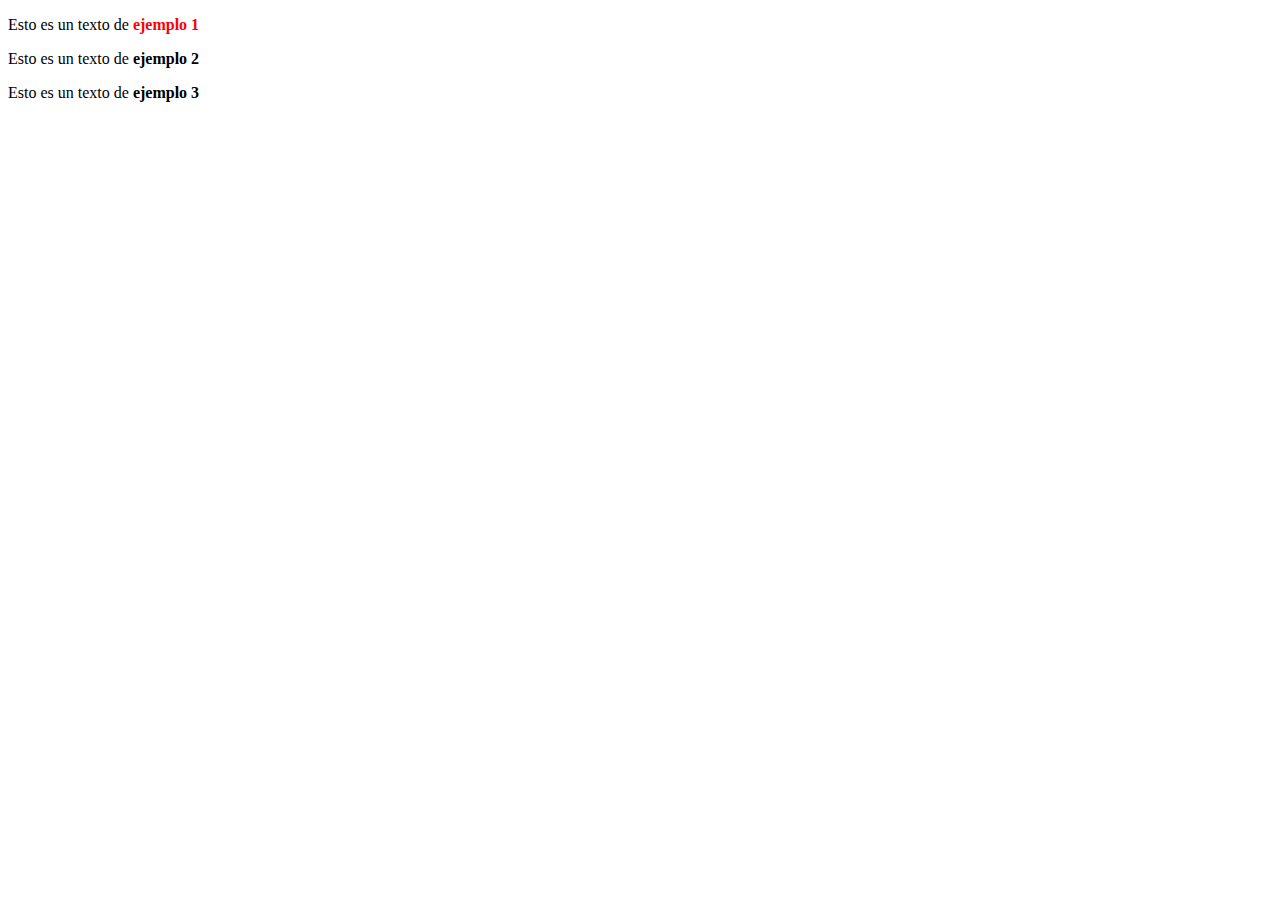
==== index.html @ 29dd7cd6 "Selector descendiente" ====
<!DOCTYPE html>

<html>

<head>
	<title>lab5.html</title>
	<link rel="stylesheet" href="formato.css">

</head>
<body>
	<p id="pa1"> Esto es un texto de <b>ejemplo 1</b></p>
	<p> Esto es un texto de <b>ejemplo 2</b></p>
	<p> Esto es un texto de <b>ejemplo 3</b></p>
</body>
</html>
---- formato.css ----
#pa1 b{color: red;}
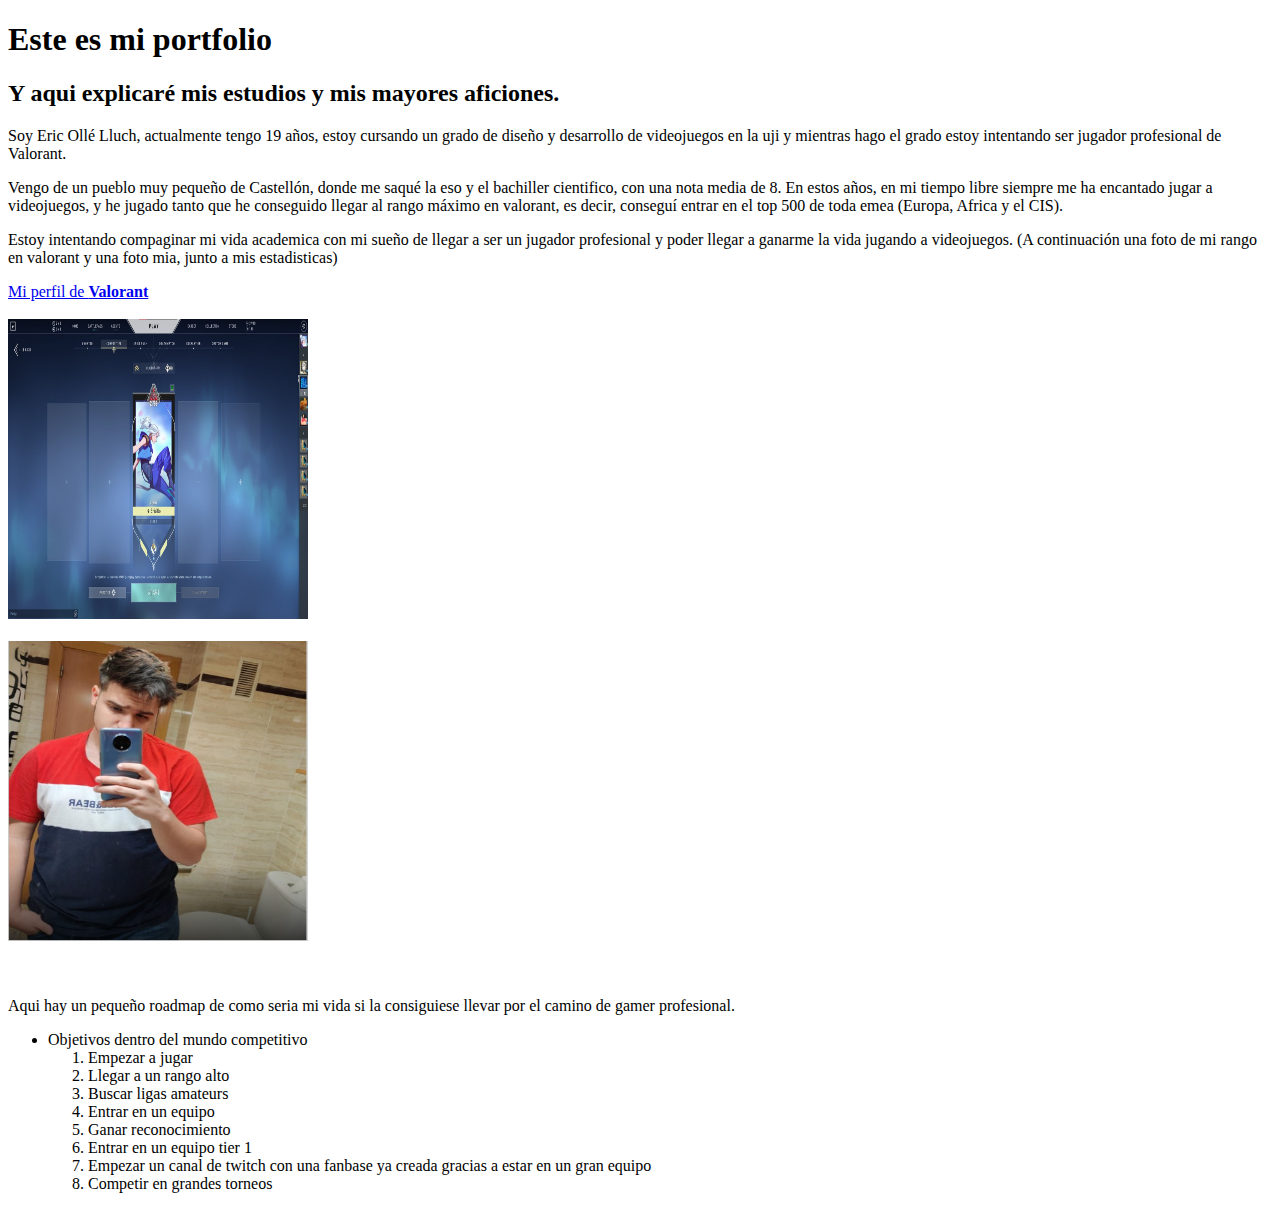
==== commit 00a09b13: "Portfolio" ====
--- a/index.html
+++ b/index.html
@@ -1,15 +1,54 @@
 <!DOCTYPE html>
-
 <html>
 
 <head>
-	<title>lab5.html</title>
+	
+	<title>Portfolio</title>
+	
 	<link rel="stylesheet" href="formato.css">
 
 </head>
+
 <body>
-	<p id="pa1"> Esto es un texto de <b>ejemplo 1</b></p>
-	<p> Esto es un texto de <b>ejemplo 2</b></p>
-	<p> Esto es un texto de <b>ejemplo 3</b></p>
+	<div id="Titulos y foto">
+		<h1>Este es mi portfolio</h1>
+		<h2>Y aqui explicaré mis estudios y mis mayores aficiones.</h2>
+	
+		<p id=yo> Soy Eric Ollé Lluch, actualmente tengo 19 años, estoy cursando un grado de diseño y desarrollo de videojuegos en la uji y mientras hago el grado estoy intentando ser jugador profesional de Valorant. </p>
+		<p> Vengo de un pueblo muy pequeño de Castellón, donde me saqué la eso y el bachiller cientifico, con una nota media de 8. En estos años, en mi tiempo libre siempre me ha encantado jugar a videojuegos, y he jugado tanto que he conseguido llegar al rango máximo en valorant, es decir, conseguí entrar en el top 500 de toda emea (Europa, Africa y el CIS).</p>
+		<p> Estoy intentando compaginar mi vida academica con mi sueño de llegar a ser un jugador profesional y poder llegar a ganarme la vida jugando a videojuegos. (A continuación una foto de mi rango en valorant y una foto mia, junto a mis estadisticas)</p>
+		<a href="https://tracker.gg/valorant/profile/riot/DNT%20Erizillo%23DONUT/overview"> Mi perfil de <b> Valorant </b> </a>
+		
+		<br><br>
+		
+		<img src="Radiant.jpeg" height="300px" width="300px"/>
+		
+		<br><br>
+		
+		<img src="Yo.png" height="300px" width="300px"/>
+	</div>
+	
+	
+	<br><br>
+	
+	
+	<div id="texto">
+	
+		<p>Aqui hay un pequeño roadmap de como seria mi vida si la consiguiese llevar por el camino de gamer profesional.</p>
+		<ul>
+			<li>Objetivos dentro del mundo competitivo</li>
+			<ol>
+		
+				<li>Empezar a jugar</li>
+				<li>Llegar a un rango alto</li>
+				<li>Buscar ligas amateurs</li>
+				<li>Entrar en un equipo</li>
+				<li>Ganar reconocimiento</li>
+				<li>Entrar en un equipo tier 1</li>
+				<li>Empezar un canal de twitch con una fanbase ya creada gracias a estar en un gran equipo</li>
+				<li>Competir en grandes torneos</li>
+			</ol>
+		</ul>
+	</div>
 </body>
-</html>
+</html>--- a/formato.css
+++ b/formato.css
@@ -1,3 +1,2 @@
-#pa1 b{color: red;}
-
-
+#yo {style="color: #1d1778; background-color: yellow; border-style: solid;}
+b {style="color: red;}
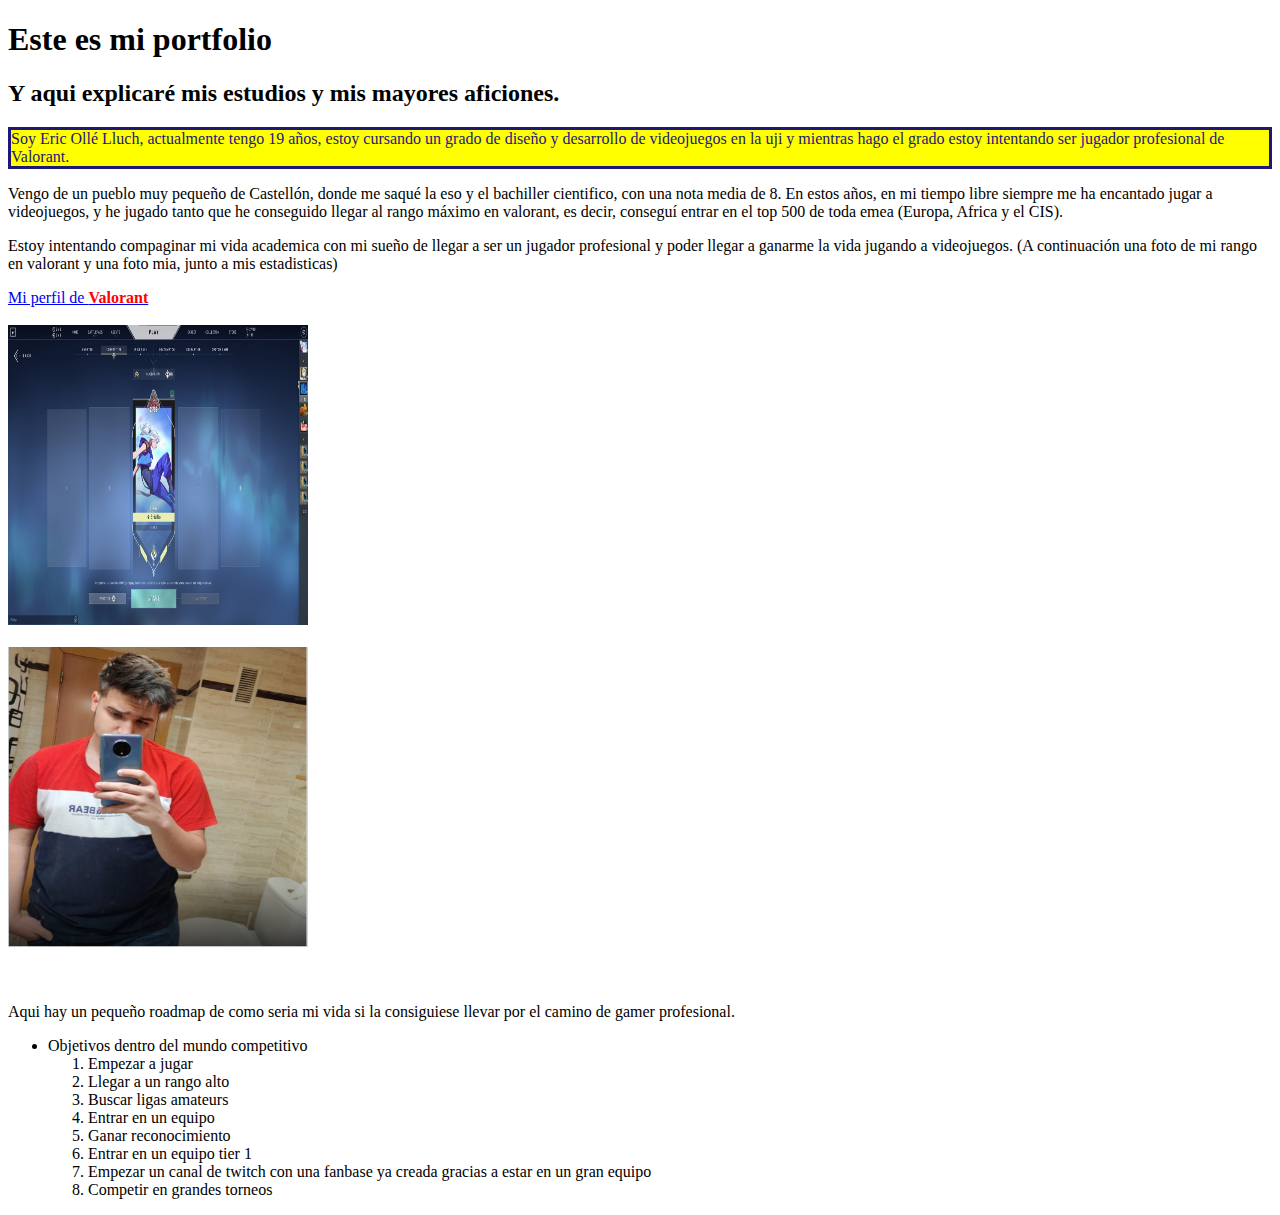
==== commit 30256b62: "Portfolio" ====
--- a/index.html
+++ b/index.html
@@ -17,7 +17,7 @@
 		<p id=yo> Soy Eric Ollé Lluch, actualmente tengo 19 años, estoy cursando un grado de diseño y desarrollo de videojuegos en la uji y mientras hago el grado estoy intentando ser jugador profesional de Valorant. </p>
 		<p> Vengo de un pueblo muy pequeño de Castellón, donde me saqué la eso y el bachiller cientifico, con una nota media de 8. En estos años, en mi tiempo libre siempre me ha encantado jugar a videojuegos, y he jugado tanto que he conseguido llegar al rango máximo en valorant, es decir, conseguí entrar en el top 500 de toda emea (Europa, Africa y el CIS).</p>
 		<p> Estoy intentando compaginar mi vida academica con mi sueño de llegar a ser un jugador profesional y poder llegar a ganarme la vida jugando a videojuegos. (A continuación una foto de mi rango en valorant y una foto mia, junto a mis estadisticas)</p>
-		<a href="https://tracker.gg/valorant/profile/riot/DNT%20Erizillo%23DONUT/overview"> Mi perfil de <b> Valorant </b> </a>
+		<a class=link href="https://tracker.gg/valorant/profile/riot/DNT%20Erizillo%23DONUT/overview"> Mi perfil de <b> Valorant </b> </a>
 		
 		<br><br>
 		
--- a/formato.css
+++ b/formato.css
@@ -1,2 +1,2 @@
-#yo {style="color: #1d1778; background-color: yellow; border-style: solid;}
-b {style="color: red;}
+#yo {color: #1d1778; background-color: yellow; border-style: solid;}
+.link b {color: red;}
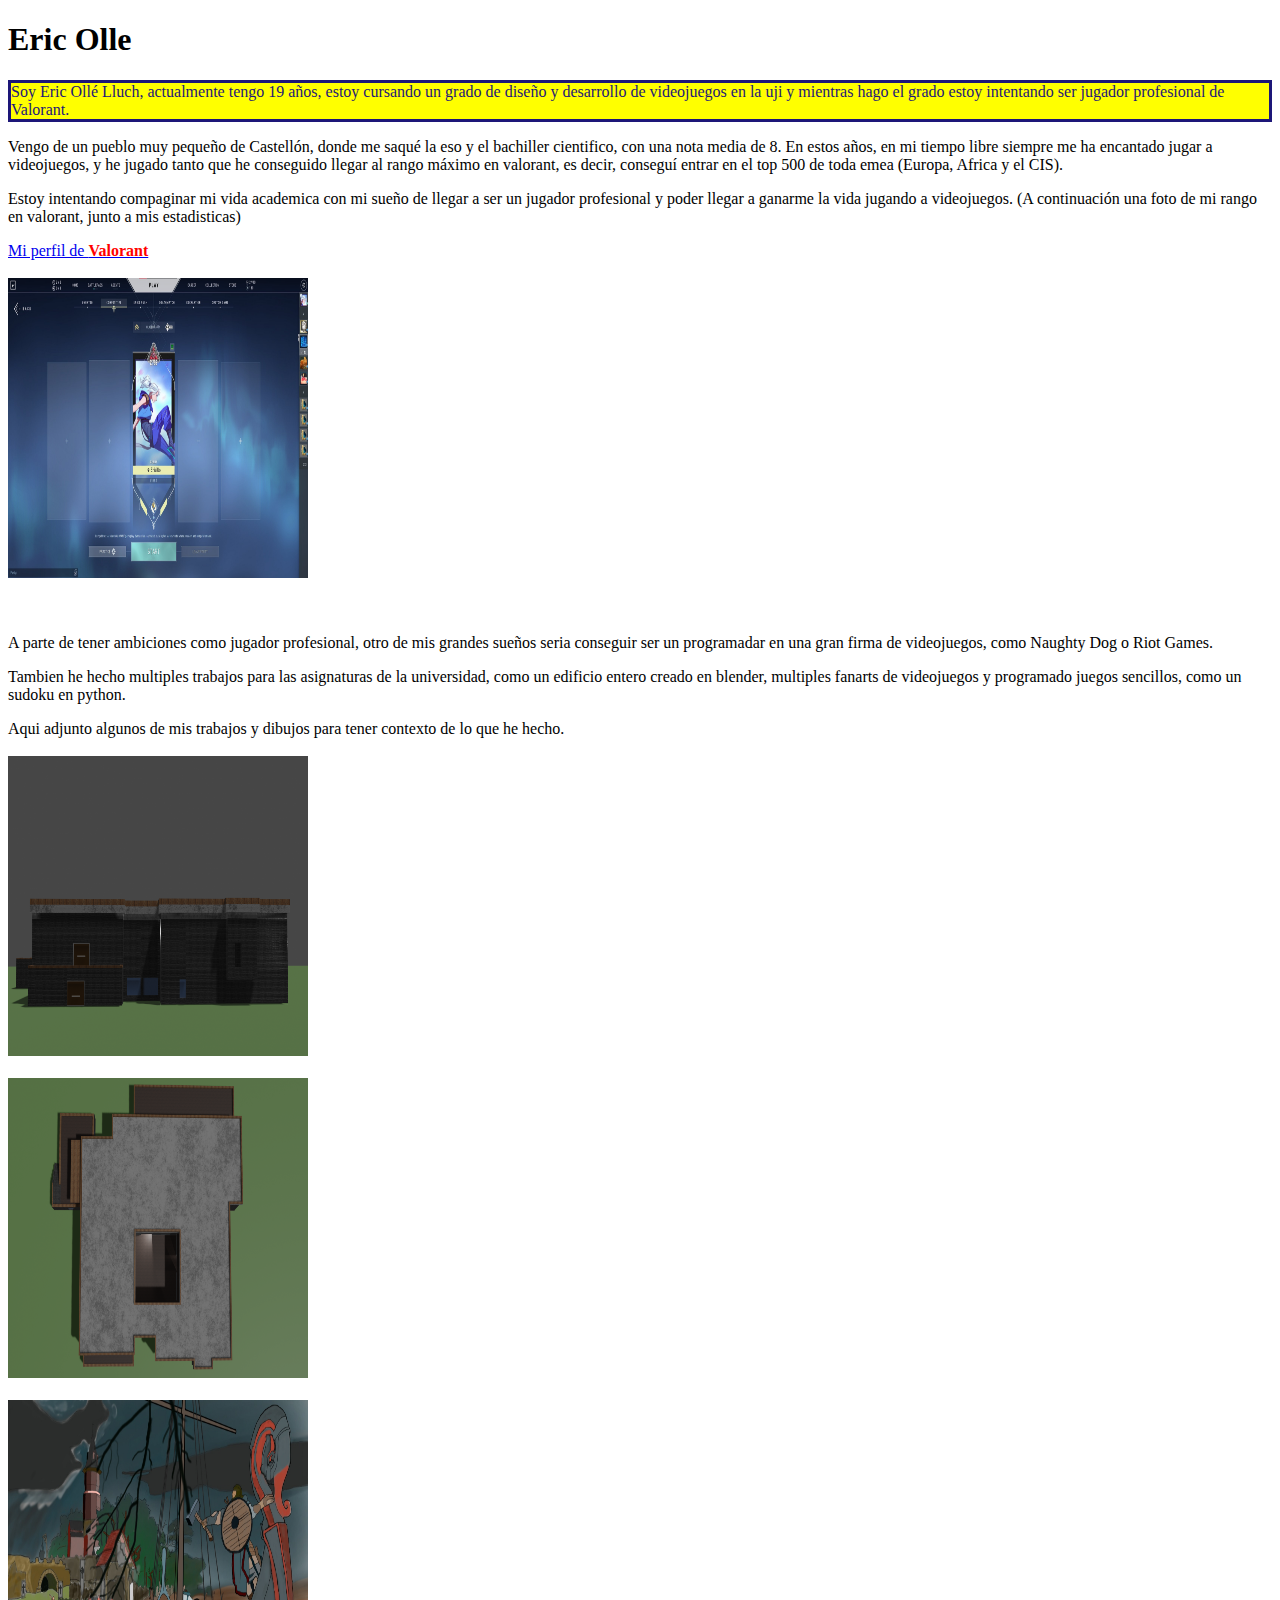
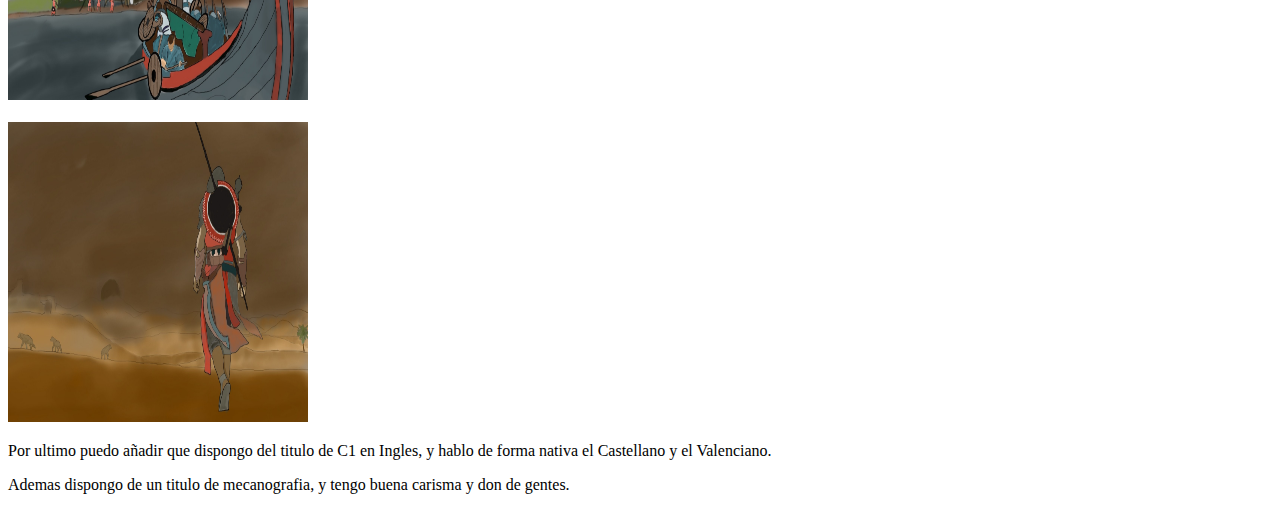
==== commit af6c964c: "Update index.html" ====
--- a/index.html
+++ b/index.html
@@ -11,21 +11,21 @@
 
 <body>
 	<div id="Titulos y foto">
-		<h1>Este es mi portfolio</h1>
-		<h2>Y aqui explicaré mis estudios y mis mayores aficiones.</h2>
+		<h1>Eric Olle</h1>
 	
 		<p id=yo> Soy Eric Ollé Lluch, actualmente tengo 19 años, estoy cursando un grado de diseño y desarrollo de videojuegos en la uji y mientras hago el grado estoy intentando ser jugador profesional de Valorant. </p>
 		<p> Vengo de un pueblo muy pequeño de Castellón, donde me saqué la eso y el bachiller cientifico, con una nota media de 8. En estos años, en mi tiempo libre siempre me ha encantado jugar a videojuegos, y he jugado tanto que he conseguido llegar al rango máximo en valorant, es decir, conseguí entrar en el top 500 de toda emea (Europa, Africa y el CIS).</p>
-		<p> Estoy intentando compaginar mi vida academica con mi sueño de llegar a ser un jugador profesional y poder llegar a ganarme la vida jugando a videojuegos. (A continuación una foto de mi rango en valorant y una foto mia, junto a mis estadisticas)</p>
+		<p> Estoy intentando compaginar mi vida academica con mi sueño de llegar a ser un jugador profesional y poder llegar a ganarme la vida jugando a videojuegos. (A continuación una foto de mi rango en valorant, junto a mis estadisticas)</p>
 		<a class=link href="https://tracker.gg/valorant/profile/riot/DNT%20Erizillo%23DONUT/overview"> Mi perfil de <b> Valorant </b> </a>
 		
 		<br><br>
 		
-		<img src="Radiant.jpeg" height="300px" width="300px"/>
+		<img src="Radiant.jpeg" height="300px" width="300px"/> 
 		
-		<br><br>
+	
 		
-		<img src="Yo.png" height="300px" width="300px"/>
+		
+
 	</div>
 	
 	
@@ -33,22 +33,28 @@
 	
 	
 	<div id="texto">
+		<p> A parte de tener ambiciones como jugador profesional, otro de mis grandes sueños seria conseguir ser un programadar en una gran firma de videojuegos, como Naughty Dog o Riot Games. </p>
+		<p> Tambien he hecho multiples trabajos para las asignaturas de la universidad, como un edificio entero creado en blender, multiples fanarts de videojuegos y programado juegos sencillos, como un sudoku en python.
+		<p> Aqui adjunto algunos de mis trabajos y dibujos para tener contexto de lo que he hecho.	
+			
+			<br><br>
+			
+	<img src="vista principal.jpg" height ="300px" width="300px"/>
 	
-		<p>Aqui hay un pequeño roadmap de como seria mi vida si la consiguiese llevar por el camino de gamer profesional.</p>
-		<ul>
-			<li>Objetivos dentro del mundo competitivo</li>
-			<ol>
-		
-				<li>Empezar a jugar</li>
-				<li>Llegar a un rango alto</li>
-				<li>Buscar ligas amateurs</li>
-				<li>Entrar en un equipo</li>
-				<li>Ganar reconocimiento</li>
-				<li>Entrar en un equipo tier 1</li>
-				<li>Empezar un canal de twitch con una fanbase ya creada gracias a estar en un gran equipo</li>
-				<li>Competir en grandes torneos</li>
-			</ol>
-		</ul>
-	</div>
-</body>
-</html>+			<br><br>
+			
+	<img src="vista superior.jpg" height ="300px" width="300px"/>
+	
+			<br><br>
+			
+	<img src="Fanart1.jpeg" height ="300px" width="300px"/>
+			
+			<br><br>
+			
+	<img src="Fanart2.jpeg" height ="300px" width="300px"/>
+	
+			
+	<div id="cualidades +">
+	
+	<p>Por ultimo puedo añadir que dispongo del titulo de C1 en Ingles, y hablo de forma nativa el Castellano y el Valenciano. </p>
+	<p>Ademas dispongo de un titulo de mecanografia, y tengo buena carisma y don de gentes.<p>
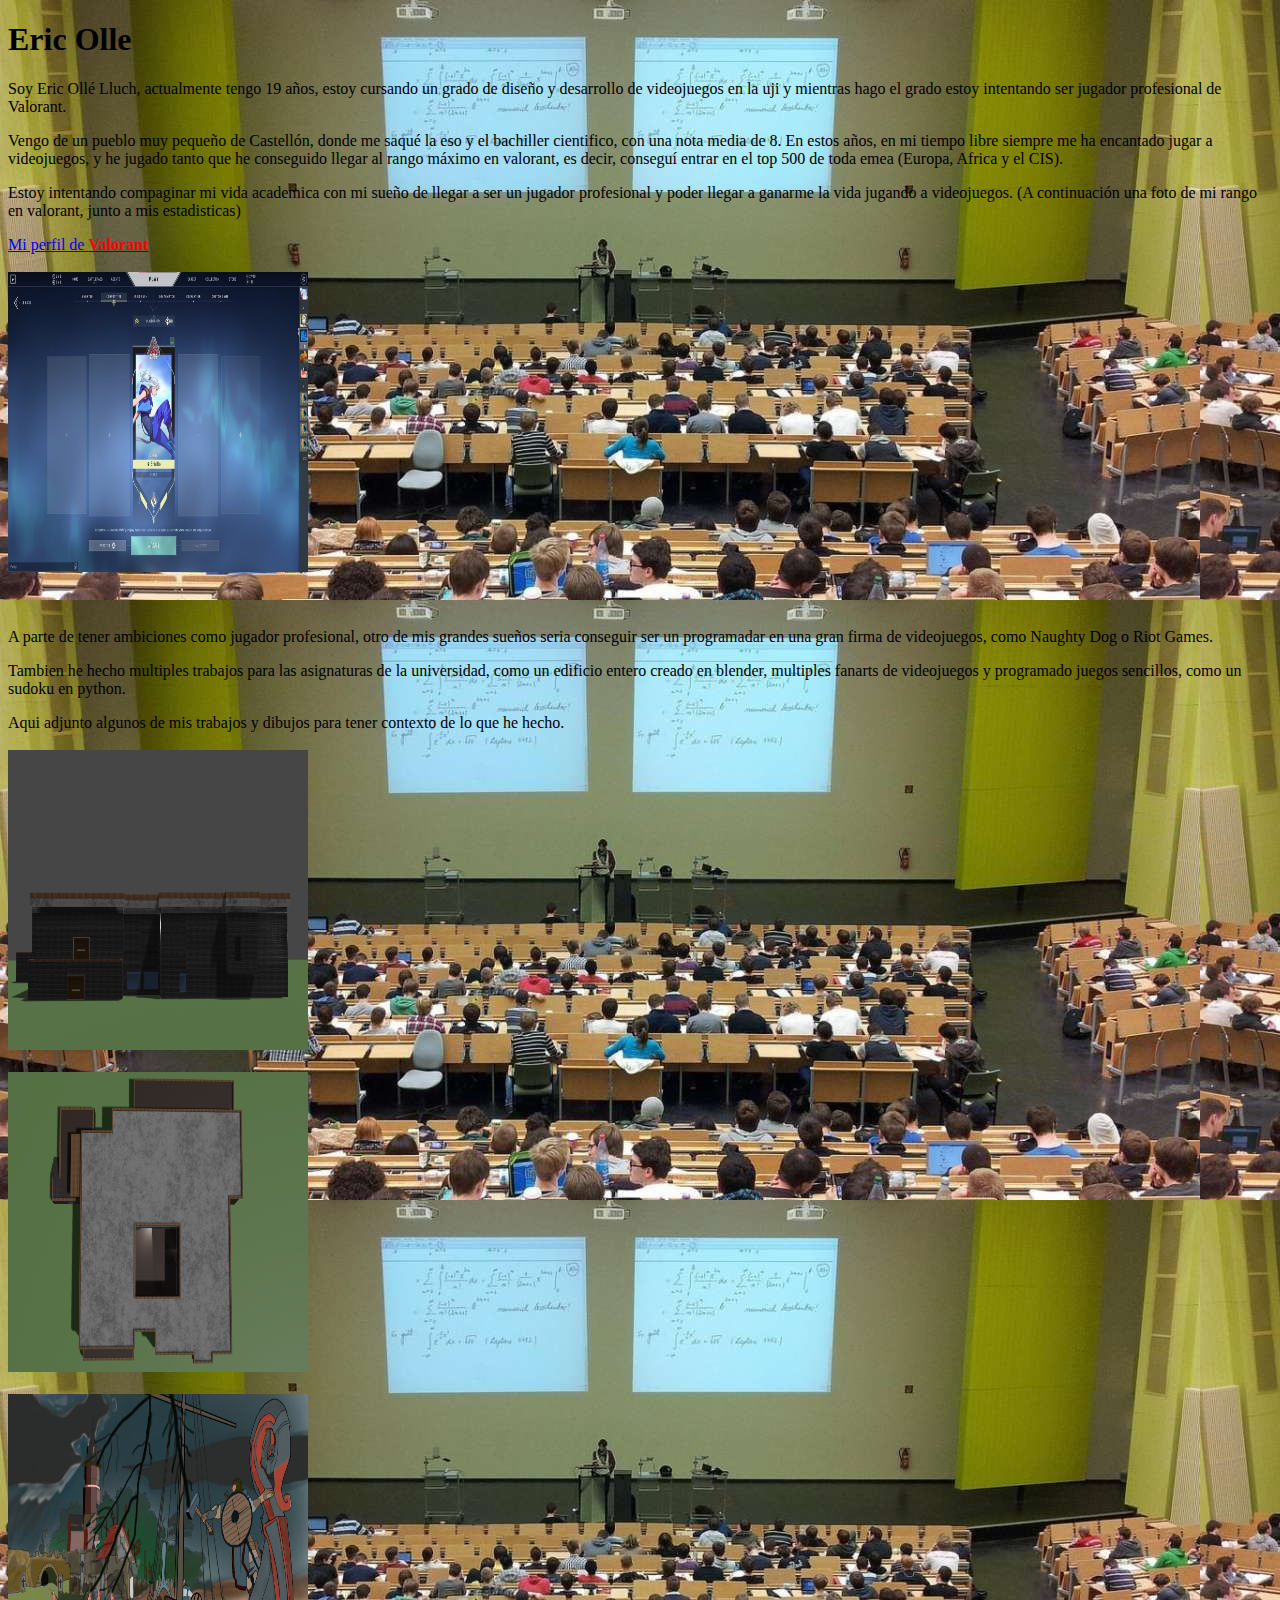
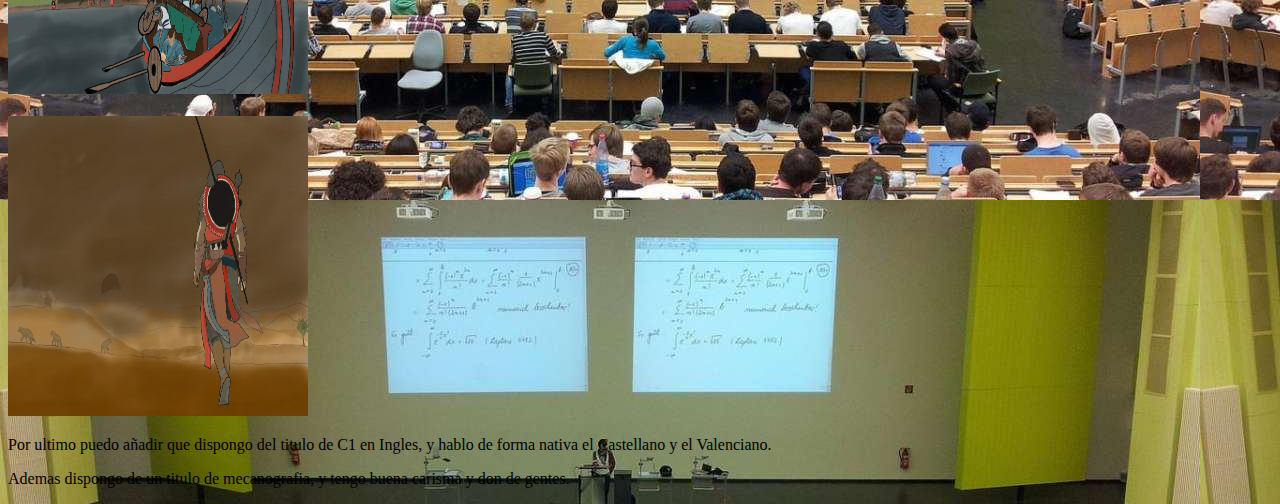
==== commit dede5b2b: "Update index.html" ====
--- a/index.html
+++ b/index.html
@@ -9,7 +9,7 @@
 
 </head>
 
-<body>
+<body id=fondo>
 	<div id="Titulos y foto">
 		<h1>Eric Olle</h1>
 	
@@ -58,3 +58,6 @@
 	
 	<p>Por ultimo puedo añadir que dispongo del titulo de C1 en Ingles, y hablo de forma nativa el Castellano y el Valenciano. </p>
 	<p>Ademas dispongo de un titulo de mecanografia, y tengo buena carisma y don de gentes.<p>
+	
+		
+  </body>
--- a/formato.css
+++ b/formato.css
@@ -1,2 +1,7 @@
-#yo {color: #1d1778; background-color: yellow; border-style: solid;}
+
+#fondo {
+  background-image: url("Imagen fondo.jpg");
+  opacity = 0.4
+  filter: alpha(opacity=50);
+}
 .link b {color: red;}
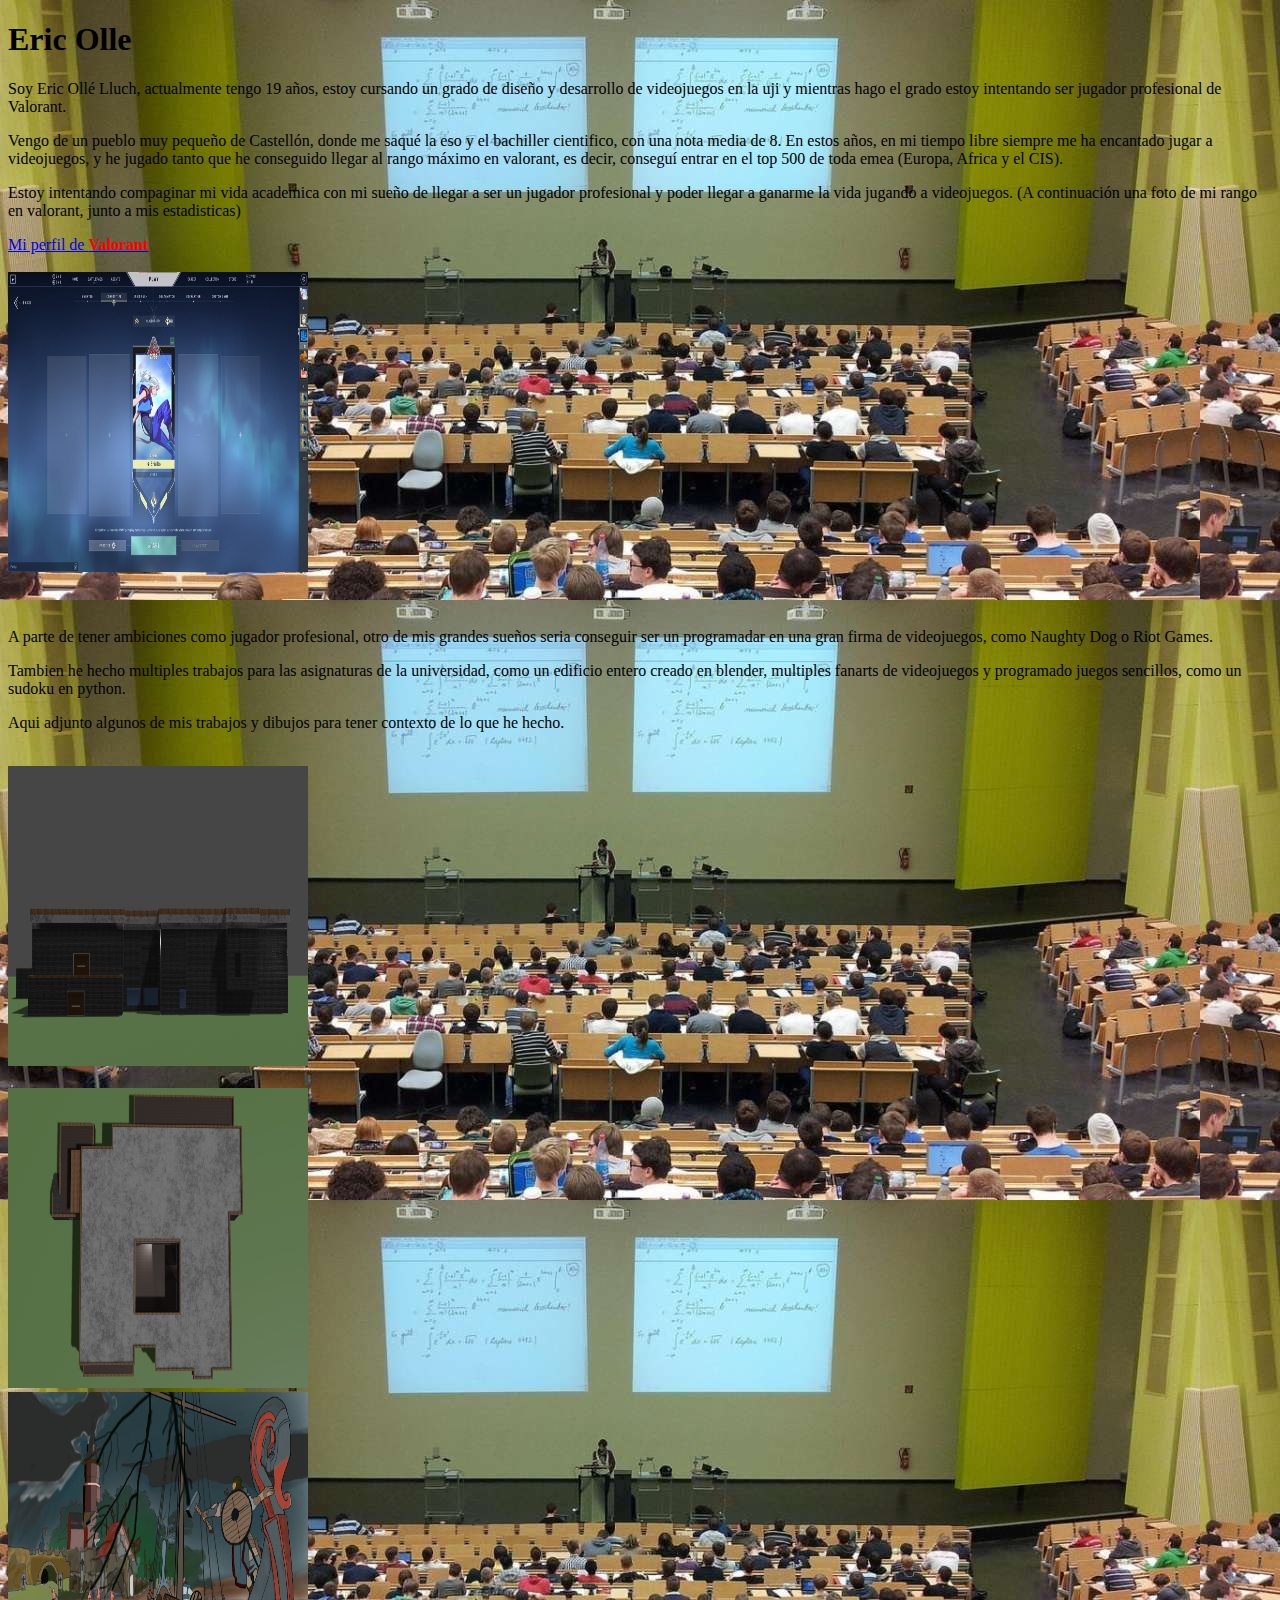
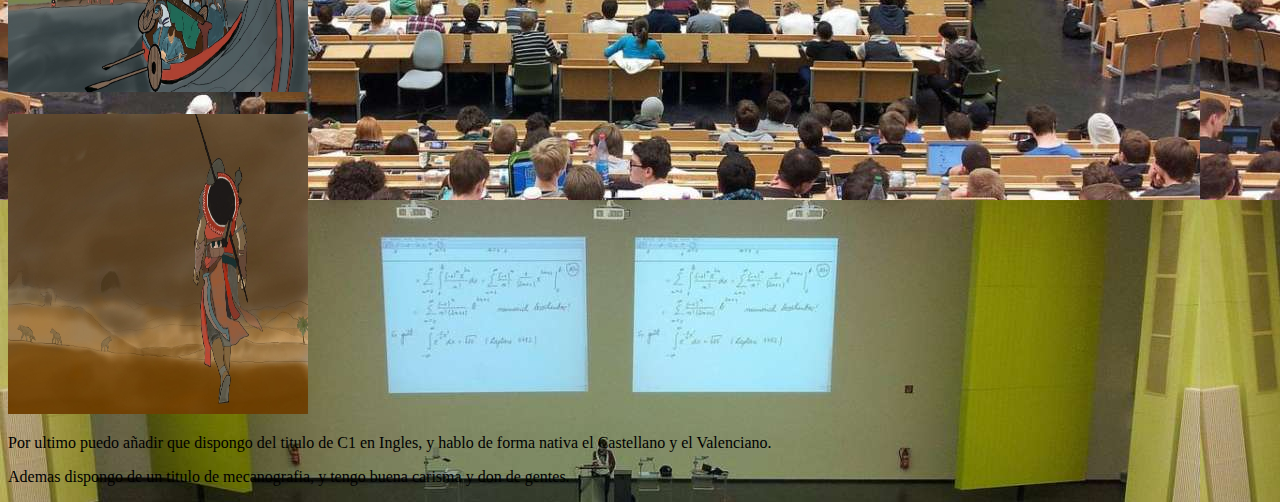
==== commit 8e797b77: "Update index.html" ====
--- a/index.html
+++ b/index.html
@@ -39,19 +39,25 @@
 			
 			<br><br>
 			
-	<img src="vista principal.jpg" height ="300px" width="300px"/>
+	<div id="Edificio">
+			
+		<img src="vista principal.jpg" height ="300px" width="300px"/>
 	
-			<br><br>
+		<br><br>
 			
-	<img src="vista superior.jpg" height ="300px" width="300px"/>
+		<img src="vista superior.jpg" height ="300px" width="300px"/>
 	
-			<br><br>
+	</div>
+	
+	<div id="Fanarts">
 			
-	<img src="Fanart1.jpeg" height ="300px" width="300px"/>
+		<img src="Fanart1.jpeg" height ="300px" width="300px"/>
 			
 			<br><br>
 			
-	<img src="Fanart2.jpeg" height ="300px" width="300px"/>
+		<img src="Fanart2.jpeg" height ="300px" width="300px"/>
+	
+	</div>
 	
 			
 	<div id="cualidades +">
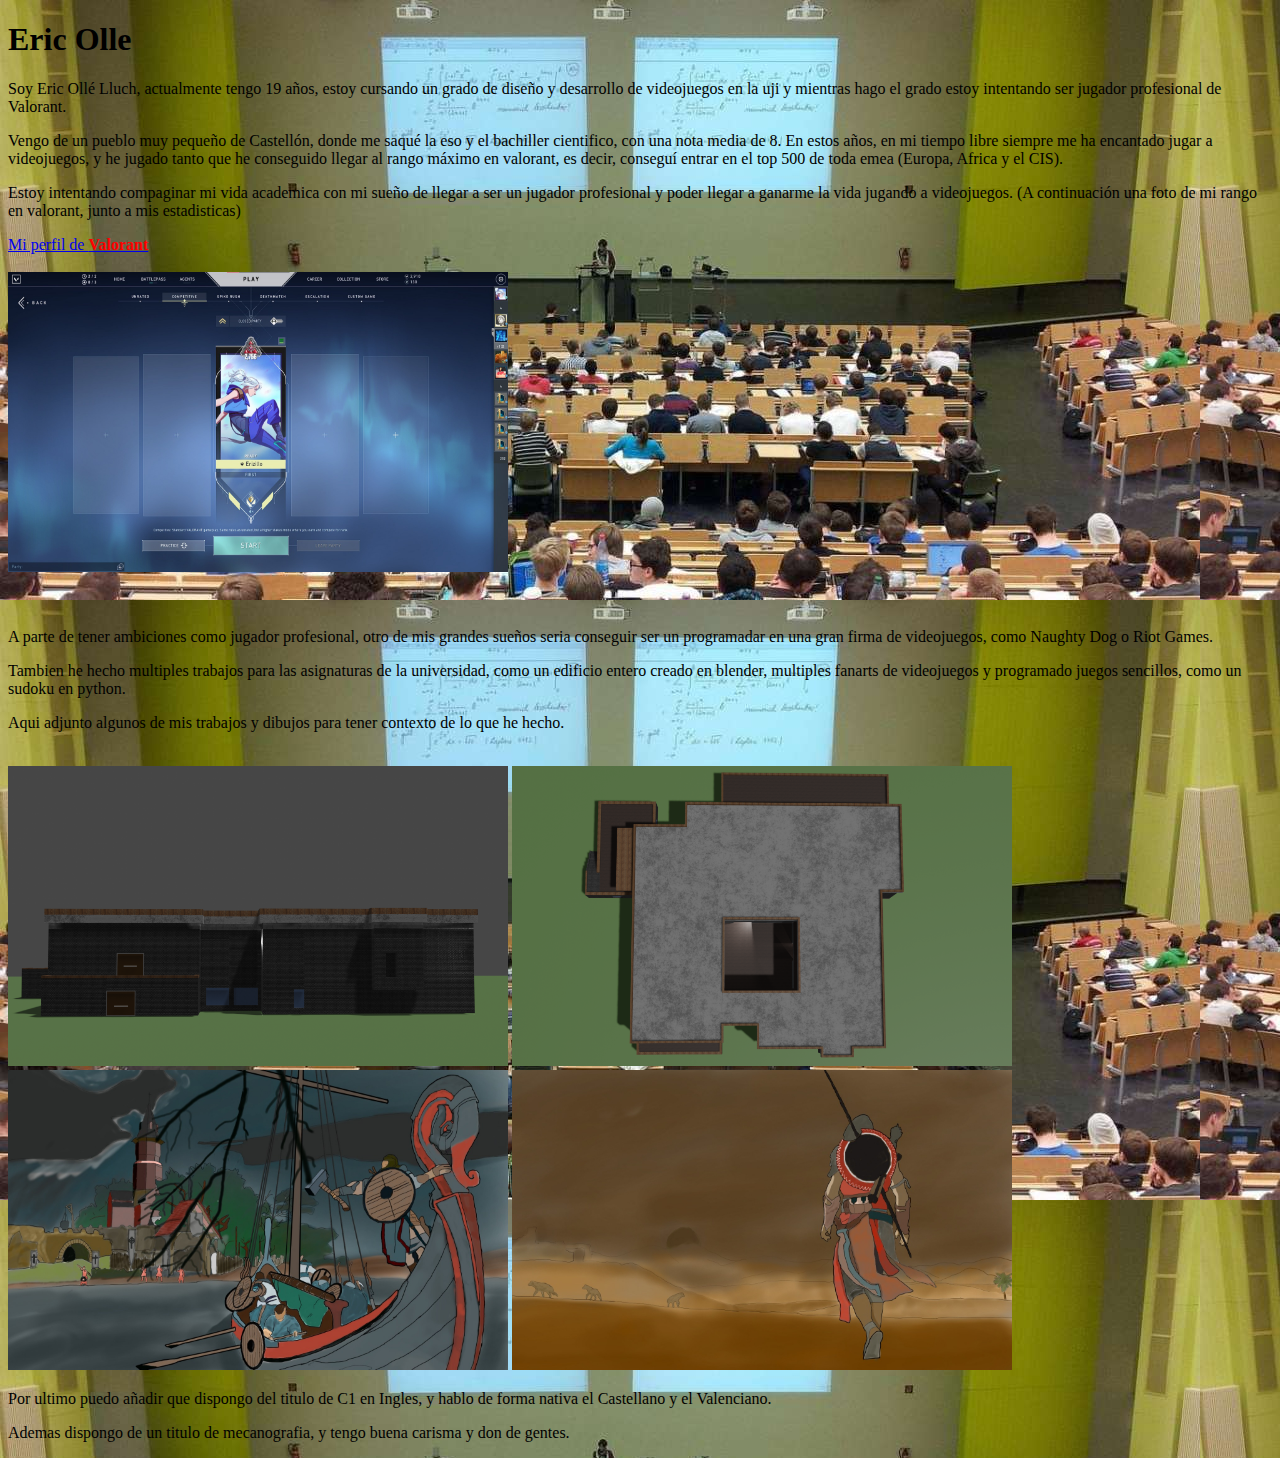
==== commit 83c779d1: "Update index.html" ====
--- a/index.html
+++ b/index.html
@@ -20,7 +20,7 @@
 		
 		<br><br>
 		
-		<img src="Radiant.jpeg" height="300px" width="300px"/> 
+		<img src="Radiant.jpeg" height="300px" width="500px"/> 
 		
 	
 		
@@ -41,21 +41,19 @@
 			
 	<div id="Edificio">
 			
-		<img src="vista principal.jpg" height ="300px" width="300px"/>
+		<img src="vista principal.jpg" height ="300px" width="500px"/>
 	
-		<br><br>
 			
-		<img src="vista superior.jpg" height ="300px" width="300px"/>
+		<img src="vista superior.jpg" height ="300px" width="500px"/>
 	
 	</div>
 	
 	<div id="Fanarts">
 			
-		<img src="Fanart1.jpeg" height ="300px" width="300px"/>
+		<img src="Fanart1.jpeg" height ="300px" width="500px"/>
 			
-			<br><br>
 			
-		<img src="Fanart2.jpeg" height ="300px" width="300px"/>
+		<img src="Fanart2.jpeg" height ="300px" width="500px"/>
 	
 	</div>
 	
--- a/formato.css
+++ b/formato.css
@@ -2,6 +2,6 @@
 #fondo {
   background-image: url("Imagen fondo.jpg");
   opacity = 0.4
-  filter: alpha(opacity=50);
+  height =3000px
 }
 .link b {color: red;}
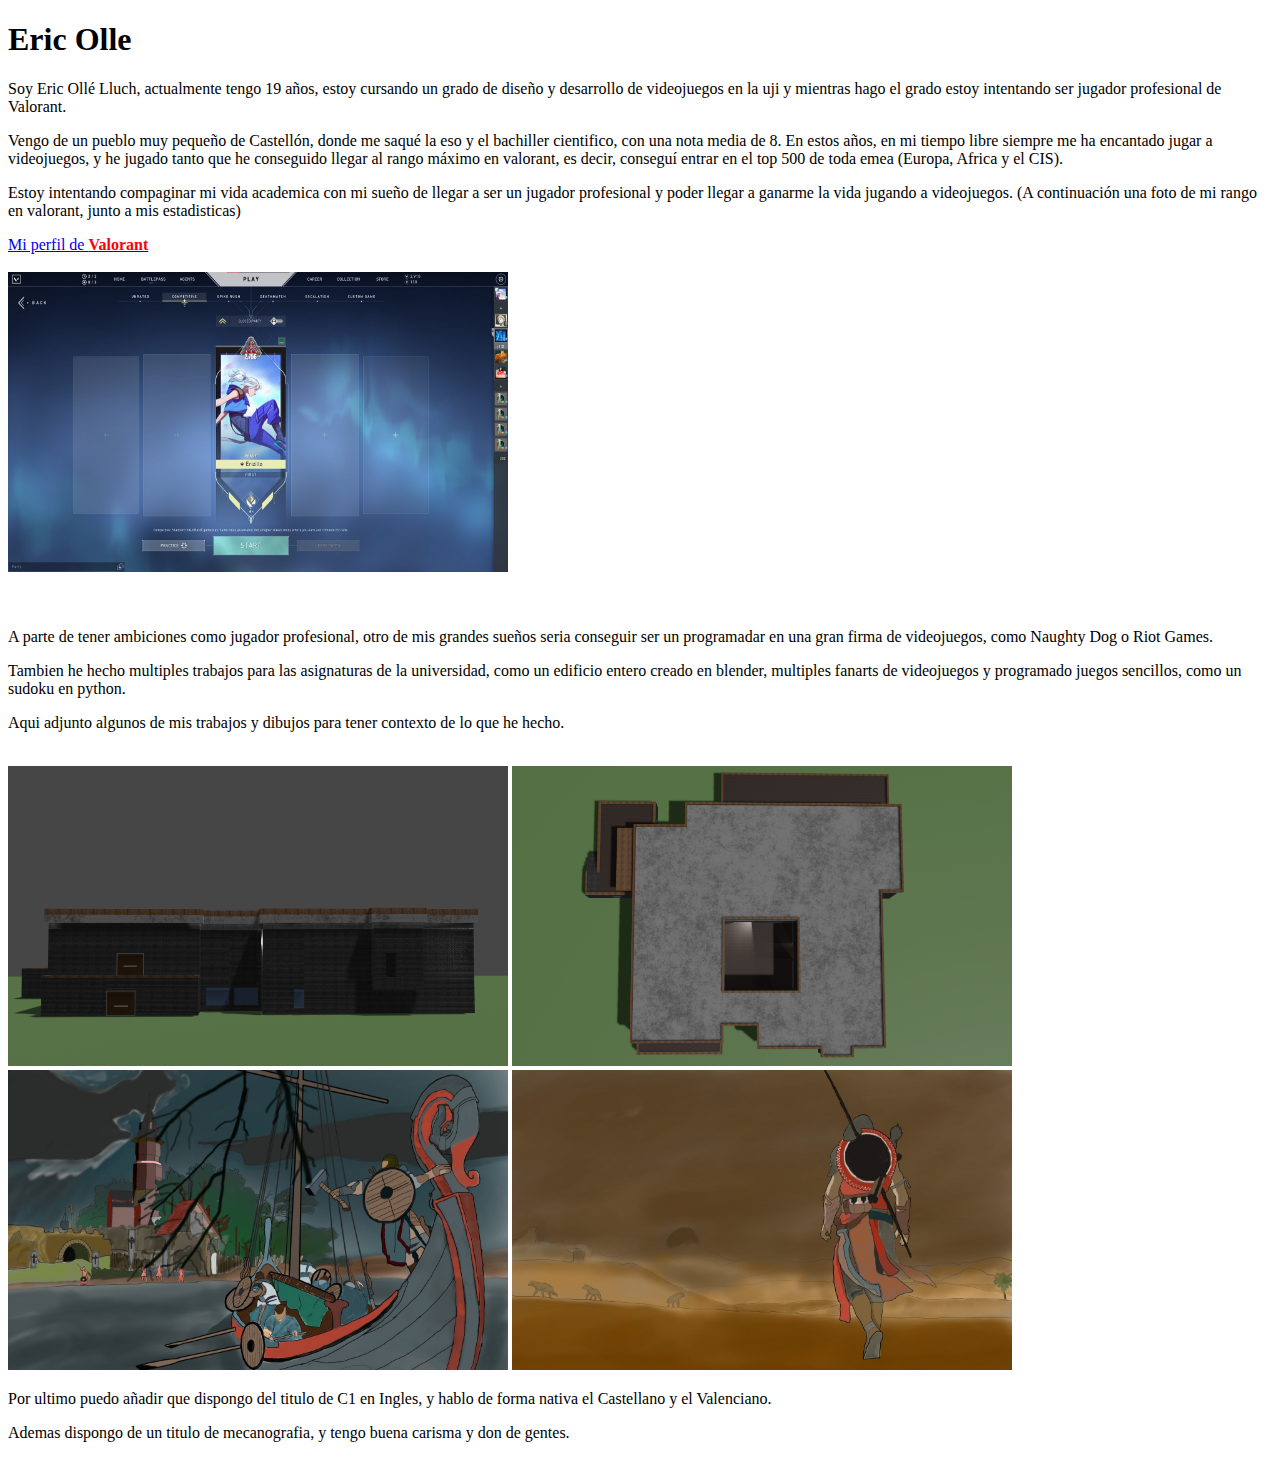
==== commit 958c46d8: "Update index.html" ====
--- a/index.html
+++ b/index.html
@@ -9,7 +9,7 @@
 
 </head>
 
-<body id=fondo>
+<body>
 	<div id="Titulos y foto">
 		<h1>Eric Olle</h1>
 	
--- a/formato.css
+++ b/formato.css
@@ -1,7 +1,10 @@
 
 #fondo {
-  background-image: url("Imagen fondo.jpg");
-  opacity = 0.4
-  height =3000px
+  background-color: grey;
+  height = 9000px;
+  width = 4000px;
+  opacity = 0.6;
+
+
 }
 .link b {color: red;}
